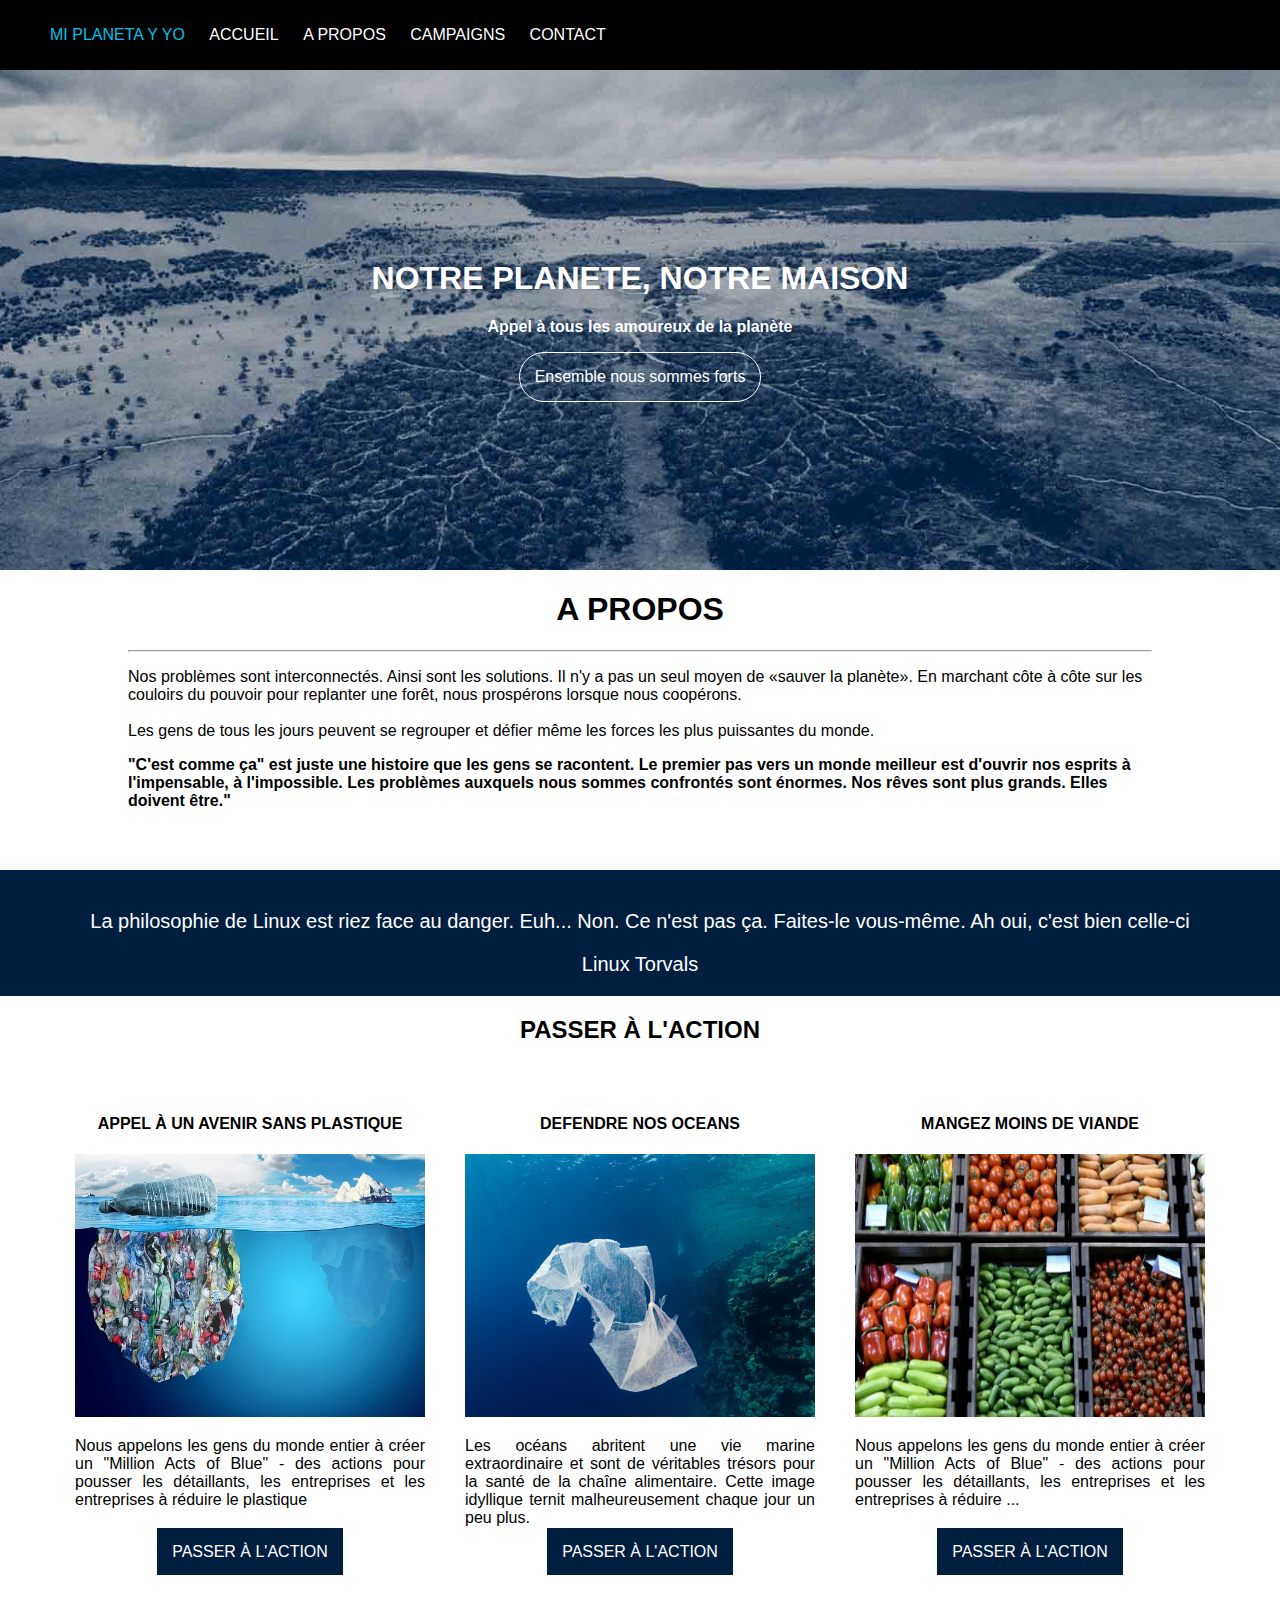
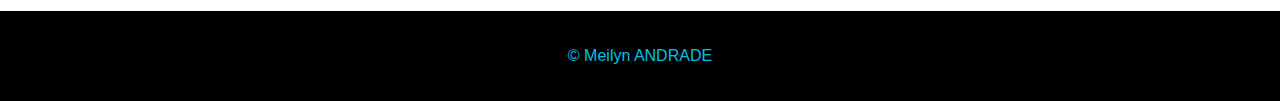
==== Association/index.html @ e905f893 "Update suite à effacement" ====
<!DOCTYPE html>
<html lang="en">
<head>
	<meta charset="UTF-8">
	<title>Mi Planeta y YO</title>
		<link rel="stylesheet" href="https://use.fontawesome.com/releases/v5.0.13/css/all.css" integrity="sha384-DNOHZ68U8hZfKXOrtjWvjxusGo9WQnrNx2sqG0tfsghAvtVlRW3tvkXWZh58N9jp" crossorigin="anonymous">
		<link rel="stylesheet" type="text/css" href="assets/main.css">
	</head>
<body>
	<header>
		<nav>
			<ul class="container">
				<li><a href="#" id="logo"><span>Mi PLANETA Y YO</span></a></li>
				<li><a href="#">Accueil</a></li>
				<li><a href="#apropos">A Propos</a></li>
				<li><a href="#Campaigns">Campaigns</a></li>
				<li><a href="#">Contact</a></li>
			</ul>
		</nav>
	</header>
	<div class="banner">
		<div class="title">
			<h1>NOTRE PLANETE, NOTRE MAISON</h1>
			<P>Appel à tous les amoureux de la planète</P>
		</div>
		<div class="bouton">
			<a href="#apropos">Ensemble nous sommes forts</a>
		</div>
	</div>
	<section class="ctn-ap">
		<div class="apropos" id="apropos">
			<h1>A PROPOS</h1><hr>
			<p>Nos problèmes sont interconnectés. Ainsi sont les solutions. Il n'y a pas un seul moyen de «sauver la planète». En marchant côte à côte sur les couloirs du pouvoir pour replanter une forêt, nous prospérons lorsque nous coopérons.<br><br> Les gens de tous les jours peuvent se regrouper et défier même les forces les plus puissantes du monde.</p>
			<p>
				<strong>"C'est comme ça" est juste une histoire que les gens se racontent. Le premier pas vers un monde meilleur est d'ouvrir nos esprits à l'impensable, à l'impossible. Les problèmes auxquels nous sommes confrontés sont énormes. Nos rêves sont plus grands. Elles doivent être."</strong>
			</p>
		</div>
	</section>
	<div class="quote">
		<p>La philosophie de Linux est riez face au danger. Euh... Non. Ce n'est pas ça. Faites-le vous-même. Ah oui, c'est bien celle-ci</p>
		<a href="https://fr.wikipedia.org/wiki/Linus_Torvalds" target="_blank">Linux Torvals</a>
	</div>
	<div class="pala" id="Campaigns">
		<h2>PASSER À L'ACTION</h2>
	</div>
	<section class="Campaigns">
		<div class="flex-container">
			<h4>
				Appel à un avenir sans plastique
			</h4>
			<img src="img/Toxics.jpg" width="350" height="263">
			<p>
				Nous appelons les gens du monde entier à créer un "Million Acts of Blue" - des actions pour pousser les détaillants, les entreprises et les entreprises à réduire le plastique
			</p><br>
			<a href="https://www.greenpeace.org/international/act/lets-end-the-age-of-plastic/" class="bouton2" target="_blank">PASSER À L'ACTION</a>
		</div>
		<div class="flex-container">
			<h4>
				DEFENDRE NOS OCEANS
			</h4>
			<img src="img/oceans.jpg" width="350" height="263">
			
			<p>
				Les océans abritent une vie marine extraordinaire et sont de véritables trésors pour la santé de la chaîne alimentaire. Cette image idyllique ternit malheureusement chaque jour un peu plus. 
			</p>
			<a href="https://www.greenpeace.org/belgium/fr/nos-campagnes/oceans/" class="bouton2" target="_blank">PASSER À L'ACTION</a>
		</div>
		<div class="flex-container">
			<h4>
				Mangez moins de viande
			</h4>
			<img src="img/meat.jpg" width="350" height="263">
			<p>
				Nous appelons les gens du monde entier à créer un "Million Acts of Blue" - des actions pour pousser les détaillants, les entreprises et les entreprises à réduire ...
			</p><br>
			<a href="https://www.greenpeace.org/international/act/eat-less-meat/" class="bouton2" target="_blank">PASSER À L'ACTION</a>
		</div>
	</section>
	<section class="Contact">
		<div class="contact-left">

			
		</div>
		
	</section>
	<footer>
		<div class="icons">
			<i class="fab fa-facebook-f"><a href="www.fb.me/MeiDesigner/" target="_blank"></a></i>
			<i class="fab fa-github"></i>
		</div>
			<p>© Meilyn ANDRADE</p>
	</footer>
	
</body>
</html>
---- Association/assets/main.css ----
body {
	margin: auto;
	padding: auto;
	background-color: #fff;
	font-family: 'Raleway', sans-serif;

}

nav {
	display: flex;
	margin-top: auto;
	background-color: #000;
	color: white;
}
li {
	display: inline-block;
	padding: 10px 10px;
	text-transform: uppercase;
	justify-content: right;
}

span {
	color: #00c0e9;
}
.banner {
	background-image: url(../img/bg.jpg);
	background-size: cover;
	display: flex;
	flex-direction: column;
	height: 500px;
	align-items: center;
	justify-content: center;
	background-size: cover;
}
.title {
	color: white;
	font-weight: 700;
	text-align: center;

}
.bouton {
	background-color: transparent;
	border: 1px solid white;
	padding: 15px 15px;
	border-radius: 50px;
	
}

a {
	text-decoration: none;
	color: #fff;
}

.bouton:hover{
	background-color: #001e3f;
	border: 1px solid white;

}
.ctn-ap{
	background-color: #fff;
	width: 100%;
	display: flex;
	height: 300px;
}

.apropos {
	display: block;
	margin-left: auto;
    margin-right: auto;
    width: 80%;
    height: 60px;

}
.apropos h1 {
	text-align: center;
}

.quote {
	background-color: #001e3f;
	color: white;
	text-align: center;
	font-size: 20px;
	padding: 20px 20px;
	text-decoration: none;
}

a.quote {
	color: #ffb503;

}

.Campaigns {
	margin-top: 30px;
	justify-content: center;
	display: flex;
	flex-direction: row;
	flex-wrap: wrap;
	text-align: center;
	margin-left: auto;
	margin-right: auto;
	background-color: white;
}

.Campaigns p {
	text-align: justify;
}
.Campaigns h4 {
	text-transform: uppercase;
}

.flex-container {
	width: 350px;
	min-height: 260px;
	padding: 10px;
	margin:10px;
	align-items: center;
}

.bouton2 {
	margin: 20px;
	background-color: #001e3f;
	border: 1px solid white;
	padding: 15px 15px;
	
}
.bouton2:hover{
	
	background-color: #001e3f;
	border: 1px solid white;

}

.pala {
	text-align: center;
}
.icons {
	color: white;
	font-size: 2em;
	margin: 5px 55px;
}
footer {
	margin-top: 30px;
	background-color: black;
	color: #00c0e9;
	text-align: center;
	padding: 20px 20px;
}
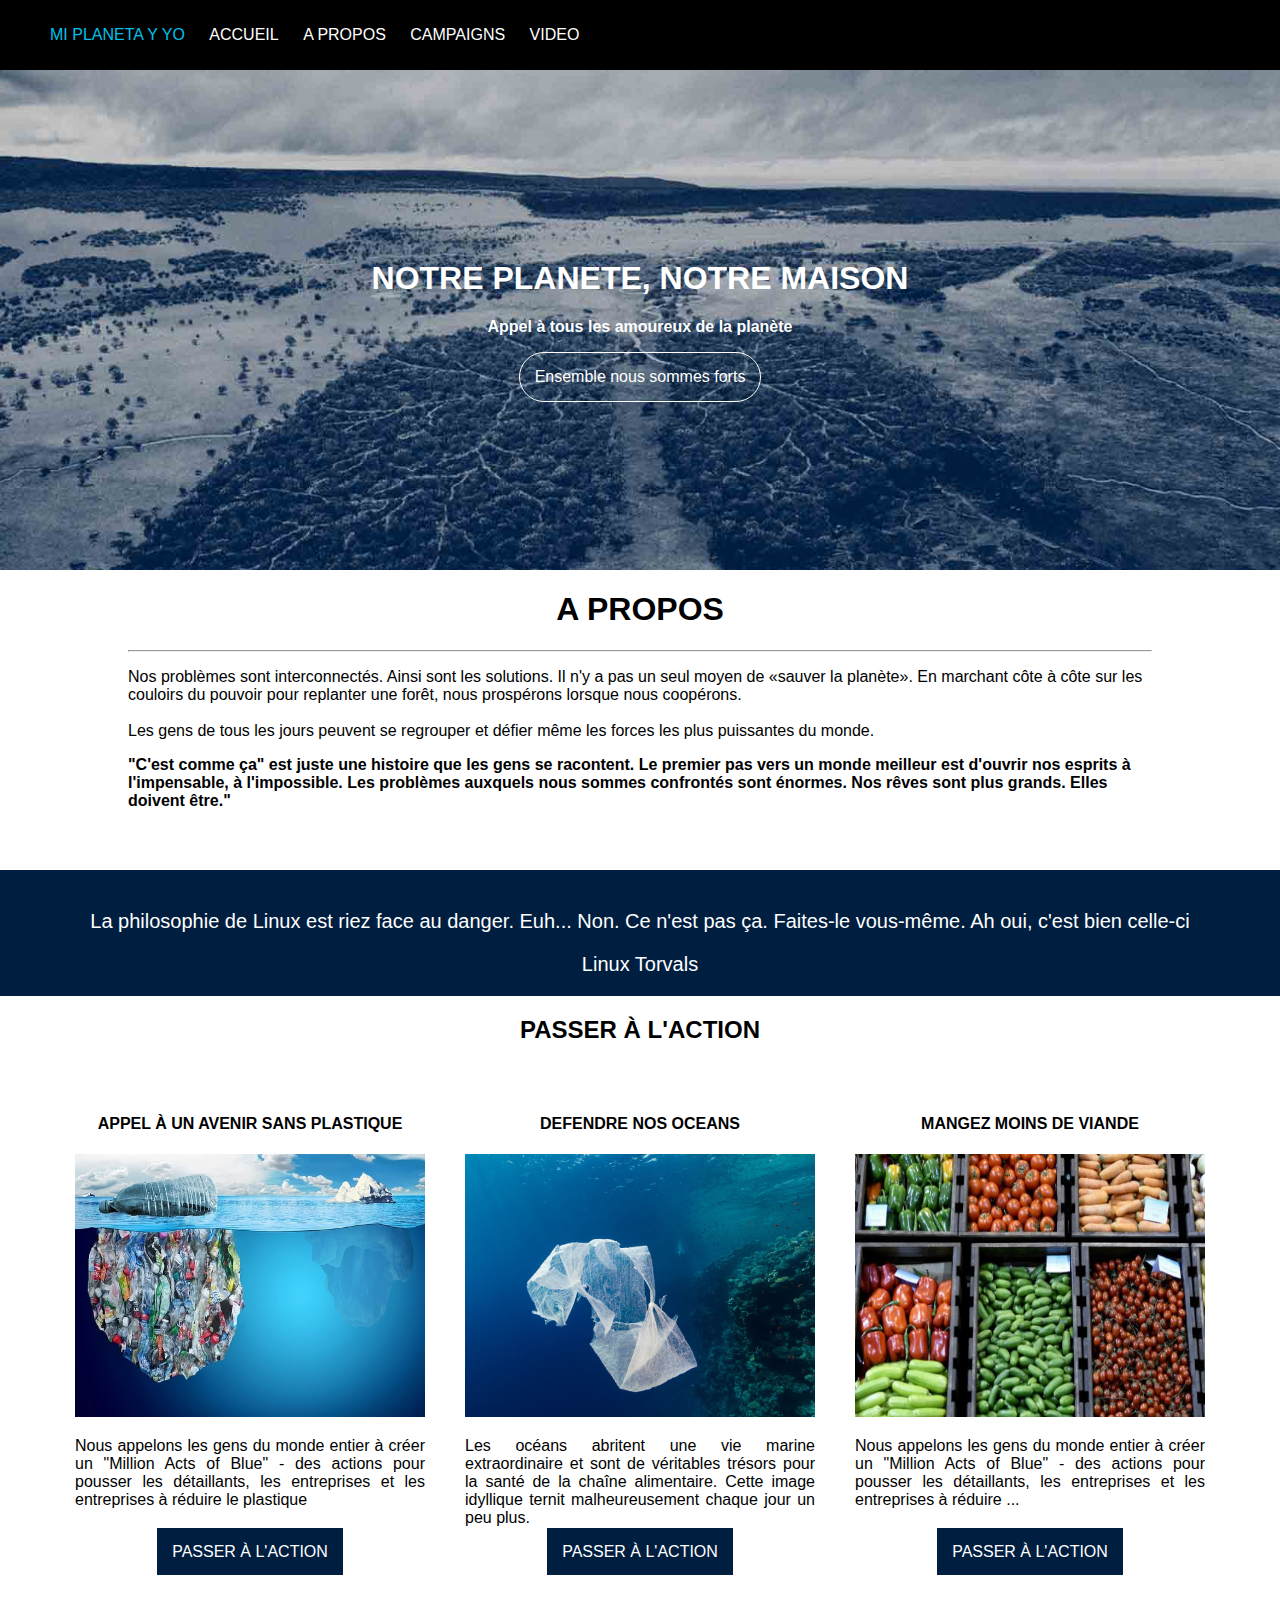
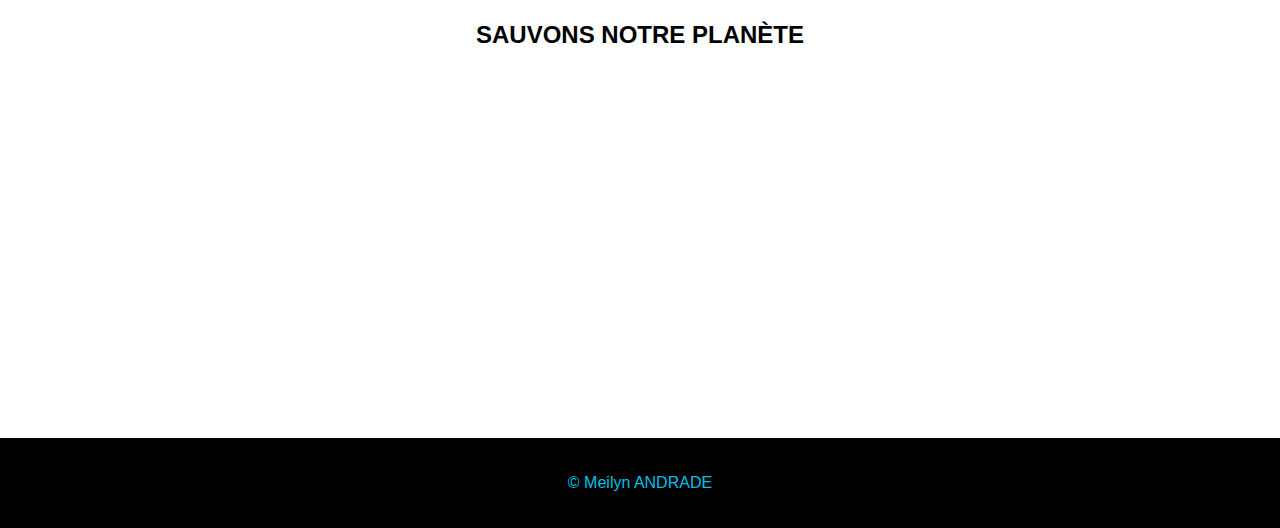
==== commit 330d3307: "add Video" ====
--- a/Association/index.html
+++ b/Association/index.html
@@ -14,7 +14,7 @@
 				<li><a href="#">Accueil</a></li>
 				<li><a href="#apropos">A Propos</a></li>
 				<li><a href="#Campaigns">Campaigns</a></li>
-				<li><a href="#">Contact</a></li>
+				<li><a href="#video">VIDEO</a></li>
 			</ul>
 		</nav>
 	</header>
@@ -76,12 +76,11 @@
 			<a href="https://www.greenpeace.org/international/act/eat-less-meat/" class="bouton2" target="_blank">PASSER À L'ACTION</a>
 		</div>
 	</section>
-	<section class="Contact">
-		<div class="contact-left">
-
-			
+	<section class="Video" id="video">
+		<div class="bonus">
+			<h2>SAUVONS NOTRE PLANÈTE</h2>
+			<iframe width="560" height="315" src="https://www.youtube.com/embed/pX0zVKbbVqM" frameborder="0" allow="autoplay; encrypted-media" allowfullscreen></iframe>
 		</div>
-		
 	</section>
 	<footer>
 		<div class="icons">
--- a/Association/assets/main.css
+++ b/Association/assets/main.css
@@ -138,6 +138,21 @@
 	font-size: 2em;
 	margin: 5px 55px;
 }
+.Video {
+	display: flex;
+	flex-direction: row;
+	align-content: center;
+	margin-left: auto;
+	margin-right: auto;
+	padding: 20px 10px;
+
+}
+.bonus{
+	margin-left: auto;
+	margin-right: auto;
+	text-align: center;
+}
+
 footer {
 	margin-top: 30px;
 	background-color: black;
